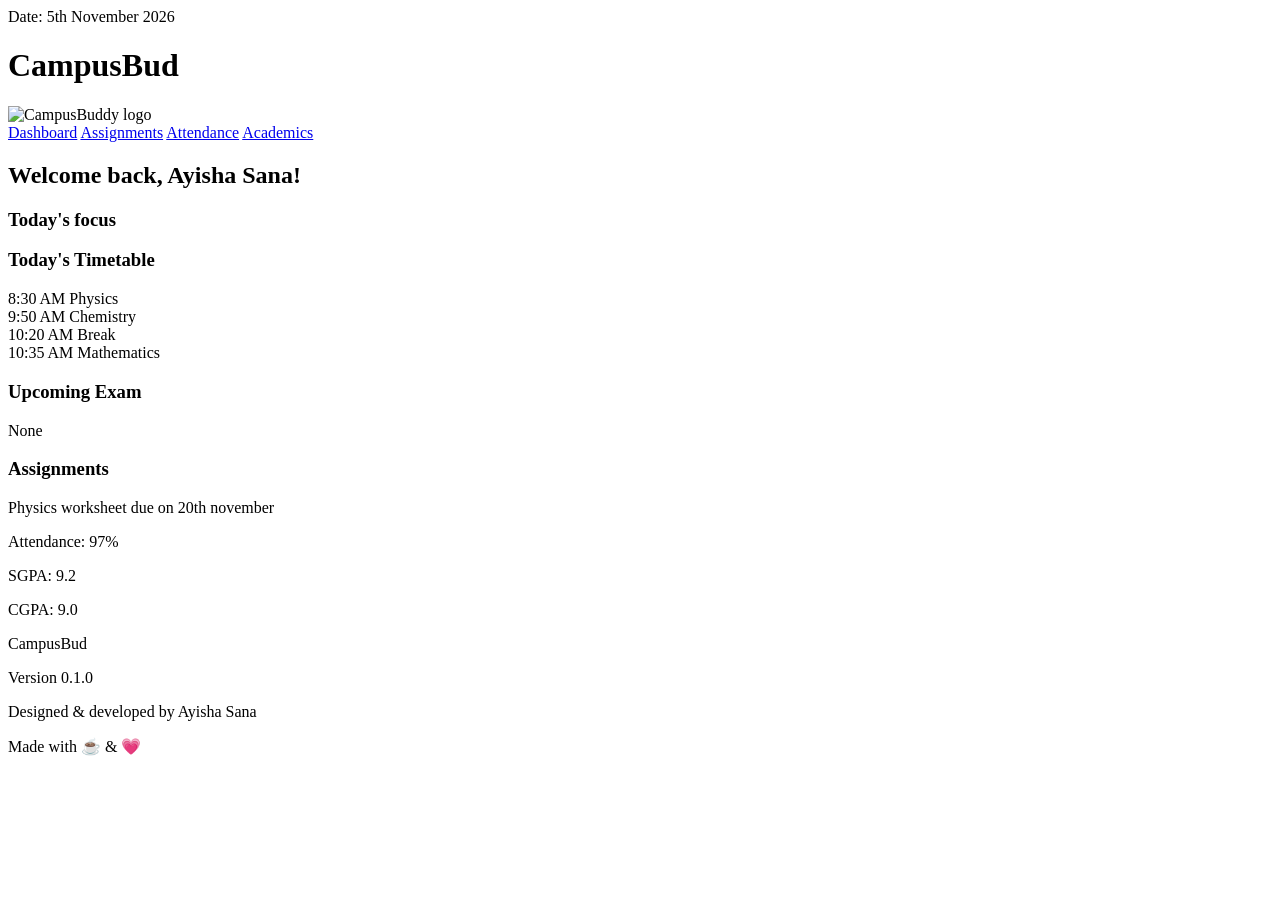
==== index.html @ 59e6929b "Add files via upload" ====
<html>
    <head>
        <title>CampusBud</title>
        <link rel="stylesheet" href="css/styles.css">
    </head>
    <body>
        <header>
            <p id="date" class="date">Date: 5th November 2026</p>            
            <h1 class="app-title">CampusBud</h1>
            <img class="logo"src="assets/logo.png" alt="CampusBuddy logo">            
        </header>
        <nav class='navbar'>
            <a class='nav-link' href="#">Dashboard</a>
            <a href="assignments.html">Assignments</a>
            <a href="attendance.html">Attendance</a>
            <a href="academics.html">Academics</a>
        </nav>        
        <h2 class='greeting'>Welcome back, Ayisha Sana!</h2>
        <div class="cards">
            <section class="card focus">
                <h3>Today's focus</h3>
                <p></p>
            </section>
            <section class="card timetable">
                <h3>Today's Timetable</h3>

                <div class="timetable-item">
                    <span class="time">8:30 AM</span>
                    <span class="subject">Physics</span>
                </div>

                <div class="timetable-item">
                    <span class="time">9:50 AM</span>
                    <span class="subject">Chemistry</span>
                </div>

                <div class="timetable-item">
                    <span class="time">10:20 AM</span>
                    <span class="subject">Break</span>
                </div>

                <div class="timetable-item">
                    <span class="time">10:35 AM</span>
                    <span class="subject">Mathematics</span>
                </div>

            </section>
            <section class="card exam">
                <h3>Upcoming Exam</h3>
                <p>None</p>
            </section>
            <section class="card assignments">
                <h3>Assignments</h3>
                <p>Physics worksheet due on 20th november</p>
            </section>
            <section class="card stats">
                <p>Attendance: 97%</p>
                <p>SGPA: 9.2</p>
                <p>CGPA: 9.0</p>
            </section>
        </div>
        <footer>
            <p>CampusBud</p>
            <p>Version 0.1.0</p>
            <p>Designed & developed by Ayisha Sana</p>
            <p>Made with ☕ & 💗</p>
        </footer>
        <script src="js/script.js"></script>
    </body>
</html>
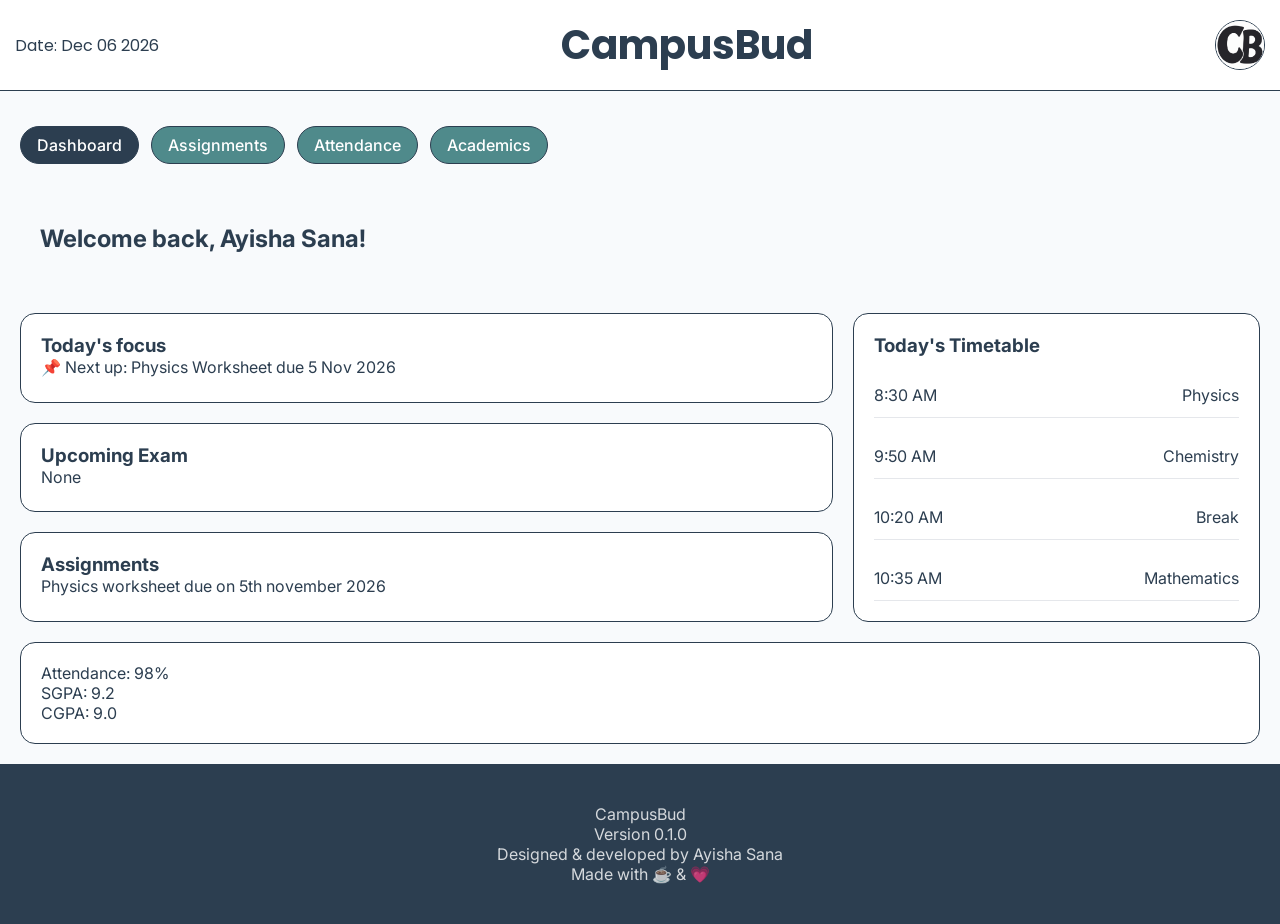
==== commit 41d793fb: "Update index.html" ====
--- a/index.html
+++ b/index.html
@@ -1,5 +1,7 @@
 <html>
     <head>
+        <meta charset="UTF-8">
+        <meta name="viewport" content="width=device-width, initial-scale=1.0">
         <title>CampusBud</title>
         <link rel="stylesheet" href="css/styles.css">
     </head>
@@ -67,4 +69,4 @@
         </footer>
         <script src="js/script.js"></script>
     </body>
-</html>+</html>
--- a/css/styles.css
+++ b/css/styles.css
@@ -0,0 +1,637 @@
+@import url('https://fonts.googleapis.com/css2?family=Inter:wght@400;500;600&family=Poppins:wght@500;600;700&display=swap');
+:root {
+    --bg: #F8FAFC;
+    --surface: #FFFFFF;
+
+    --primary: #4F8A8B;
+    --primary-hover: #3F7475;
+
+    --accent: #F4B942;
+
+    --success: #6FCF97;
+    --danger: #EB5757;
+    --info: #56CCF2;
+
+    --text: #2C3E50;
+    --text-light: #7B8794;
+
+    --border: #E5E7EB;
+
+    --radius: 16px;
+
+    --shadow: 0 4px 12px rgba(0,0,0,0.08);
+}
+
+* {
+    margin: 0;
+    padding: 0;
+    box-sizing: border-box;
+}
+
+body{
+    font-family: "Inter", sans-serif;
+    background-color: var(--bg);
+    color: var(--text);
+}
+
+header{
+    display: flex;
+    justify-content: space-between;
+    align-items: center;
+    padding: 15px;
+    border-bottom: 1px solid var(--text);
+    background-color: var(--surface);
+    margin-bottom: 15px;
+    font-family: 'Poppins';
+}
+
+
+.app-title{
+    font-size: 2.5rem;
+}
+
+.logo{
+    width: 50px;
+    border: 1px solid var(--text);
+    border-radius: 50%;
+}
+
+.cards {
+    display: grid;
+
+    grid-template-columns: 2fr 1fr;
+
+    gap: 20px;
+
+    padding: 20px;
+}
+
+.focus {
+    grid-column: 1;
+    grid-row: 1;
+}
+
+.exam {
+    grid-column: 1;
+    grid-row: 2;
+}
+
+.assignments {
+    grid-column: 1;
+    grid-row: 3;
+}
+
+.timetable {
+    grid-column: 2;
+    grid-row: 1 / 4;
+}
+
+.stats {
+    grid-column: 1 / 3;
+}
+
+.card {
+    background-color: white;
+    border-radius: 15px;
+    padding: 20px;
+    border: 1px solid var(--text);
+}
+
+.greeting{
+    padding: 20px;
+    margin: 20px;
+}
+
+.navbar{
+    display:flex;
+    gap:12px;
+    padding:20px;
+}
+
+a {
+    display: inline-flex;
+    align-items: center;
+    justify-content: center;
+
+    padding: 8px 16px;
+
+    background-color: var(--primary);
+    color: var(--surface);
+
+    text-decoration: none;
+
+    border: 1px solid var(--text);
+    border-radius: 999px;
+
+    font-weight: 500;
+
+    transition: background-color 0.2s ease;
+}
+
+a:hover {
+    background-color: var(--primary-hover);
+}
+
+.nav-link{
+    background-color: var(--text);
+}
+
+.nav-link:hover{
+    background-color: var(--text);
+}
+
+.timetable {
+    display: flex;
+    flex-direction: column;
+    gap: 16px;
+}
+
+.timetable-item {
+    display: flex;
+    justify-content: space-between;
+    align-items: center;
+
+    padding: 12px 0;
+
+    border-bottom: 1px solid var(--border);
+}
+
+footer{
+    text-align: center;
+    color: rgba(255,255,255,0.8);
+    background-color: #2C3E50;
+    padding:40px 20px;
+}
+
+/* Assignments */
+
+
+.add-asgm form {
+    display: flex;
+    flex-direction: column;
+    gap: 16px;
+}
+
+.add-asgm input,
+.add-asgm select {
+    width: 100%;
+    padding: 12px 16px;
+
+    border: 1px solid var(--border);
+    border-radius: var(--radius);
+
+    font-family: inherit;
+    font-size: 1rem;
+
+    background-color: var(--surface);
+
+    outline: none;
+
+    transition:
+        border-color .2s ease,
+        box-shadow .2s ease;
+}
+
+.add-asgm input:focus,
+.add-asgm select:focus {
+    border-color: var(--primary);
+    box-shadow: 0 0 0 3px rgba(79,138,139,.2);
+}
+
+
+.add-asgm label {
+    font-weight: 600;
+    color: var(--text);
+}
+
+
+.add-asgm input::placeholder {
+    color: var(--text-light);
+}
+
+button {
+    padding: 12px;
+
+    background: var(--primary);
+    color: white;
+
+    border: none;
+    border-radius: var(--radius);
+
+    font-size: 1rem;
+    font-weight: 600;
+
+    cursor: pointer;
+
+    transition: background-color 0.2s ease;
+}
+
+button:hover {
+    background: var(--primary-hover);
+}
+
+.asgm-main{
+    display: grid;
+
+    grid-template-columns: 2fr 1fr;
+
+    gap: 20px;
+
+    padding: 20px;
+}
+.top-asgm,
+.add-asgm,
+.asgm,
+.completed-list {
+    display: flex;
+    flex-direction: column;
+    gap: 16px;
+}
+
+.top-asgm{
+    grid-column: 1;
+    grid-row: 1;
+}
+
+.add-asgm{
+    grid-column: 2;
+    grid-row: 1 / 3;
+}
+
+.asgm{
+    grid-column: 1;
+    grid-row: 2;
+}
+
+.completed-list{
+    grid-column: 1 / 3;
+    grid-row: 3;
+}
+
+.completed{
+    text-decoration:line-through;
+    color: var(--text-light);
+}
+
+/*Attendance*/
+
+.attendance-main{
+    display: grid;
+
+    grid-template-columns: 2fr 1fr;
+
+    gap: 20px;
+
+    padding: 20px;
+}
+
+.overall-attendance, .subject-attendance,
+.record-attendance, .attendance-stats{
+    display: flex;
+    flex-direction: column;
+    gap: 16px;
+}
+
+.overall-attendance{
+    grid-column: 1;
+    grid-row: 1;
+}
+
+.record-attendance{
+    grid-column: 2;
+    grid-row: 1 / 3;
+}
+
+.subject-attendance{
+    grid-column: 1;
+    grid-row: 2;
+}
+
+.attendance-stats{
+    grid-column: 1 / 3;
+    grid-row: 3;
+}
+
+.subject-attendance {
+    display: flex;
+    flex-direction: column;
+    gap: 20px;
+}
+
+.subject {
+    display: flex;
+    flex-direction: column;
+    gap: 8px;
+}
+
+.subject-header {
+    display: flex;
+    justify-content: space-between;
+    align-items: center;
+
+    font-weight: 600;
+}
+
+.progress {
+    width: 100%;
+    height: 10px;
+
+    background-color: var(--border);
+    border-radius: 999px;
+
+    overflow: hidden;
+}
+
+.progress-fill {
+    height: 100%;
+
+    background-color: var(--success);
+
+    border-radius: inherit;
+}
+
+.record-attendance form{
+    display: flex;
+    flex-direction: column;
+}
+
+.subtitle {
+    color: var(--text-light);
+    font-size: 0.9rem;
+}
+
+.attendance-form {
+    display: flex;
+    flex-direction: column;
+    gap: 16px;
+}
+
+.attendance-item {
+    display: flex;
+    align-items: center;
+    gap: 12px;
+
+    padding: 12px 16px;
+
+    border: 1px solid var(--border);
+    border-radius: var(--radius);
+
+    background-color: var(--surface);
+
+    cursor: pointer;
+}
+
+.attendance-item:hover {
+    background-color: var(--bg);
+}
+
+.attendance-item input[type="checkbox"] {
+    width: 18px;
+    height: 18px;
+}
+
+/*Academics*/
+
+.academics-main{
+    display:grid;
+    grid-template-columns:2fr 1fr;
+    gap:20px;
+    padding:20px;
+}
+
+/* Layout */
+
+.sgpa{
+    grid-column:1;
+    grid-row:1;
+}
+
+.cgpa{
+    grid-column:2;
+    grid-row:1;
+}
+
+.upcoming-exams{
+    grid-column:1;
+    grid-row:2;
+}
+
+.add-exam{
+    grid-column:2;
+    grid-row:2 / 4;
+}
+
+.exam-results{
+    grid-column:1;
+    grid-row:3;
+}
+
+.subject-grades{
+    grid-column:1 / 3;
+    grid-row:4;
+}
+
+/* Shared Layout */
+
+.sgpa,
+.cgpa,
+.upcoming-exams,
+.add-exam,
+.exam-results,
+.subject-grades{
+    display:flex;
+    flex-direction:column;
+    gap:16px;
+}
+
+/* SGPA & CGPA */
+
+.sgpa span,
+.cgpa span{
+    font-size:4rem;
+    font-weight:700;
+    color:var(--primary);
+    text-align:center;
+}
+
+/* Add Exam */
+
+.add-exam form{
+    display:flex;
+    flex-direction:column;
+    gap:16px;
+}
+
+.add-exam label{
+    font-weight:600;
+}
+
+.add-exam input,
+.add-exam select{
+    width:100%;
+    padding:12px 16px;
+
+    border:1px solid var(--border);
+    border-radius:var(--radius);
+
+    font:inherit;
+
+    background:var(--surface);
+
+    outline:none;
+
+    transition:.2s;
+}
+
+.add-exam input:focus,
+.add-exam select:focus{
+    border-color:var(--primary);
+
+    box-shadow:0 0 0 3px rgba(79,138,139,.2);
+}
+
+.add-exam button{
+    padding:12px;
+
+    border:none;
+    border-radius:var(--radius);
+
+    background:var(--primary);
+    color:white;
+
+    font:inherit;
+    font-weight:600;
+
+    cursor:pointer;
+
+    transition:background .2s;
+}
+
+.add-exam button:hover{
+    background:var(--primary-hover);
+}
+
+/* Upcoming Exams */
+
+.upcoming-exams .card{
+    display:flex;
+    justify-content:space-between;
+    align-items:center;
+}
+
+/* Exam Results */
+
+.exam-results .card{
+    display:flex;
+    justify-content:space-between;
+    align-items:center;
+}
+
+.exam-results button{
+    padding:8px 14px;
+
+    border:none;
+    border-radius:999px;
+
+    background:var(--primary);
+    color:white;
+
+    cursor:pointer;
+
+    transition:background .2s;
+}
+
+.exam-results button:hover{
+    background:var(--primary-hover);
+}
+
+/* Subject Grades */
+
+.subject-grade{
+    display:flex;
+    justify-content:space-between;
+    align-items:center;
+
+    padding:12px 0;
+
+    border-bottom:1px solid var(--border);
+}
+
+.subject-grade:last-child{
+    border-bottom:none;
+}
+
+.grade-subject{
+    font-weight:500;
+}
+
+.grade-letter{
+    font-weight:700;
+    font-size:1.2rem;
+    color:var(--primary);
+}
+/* Mobile view*/
+@media (max-width: 768px) {
+    .cards{
+        display: flex;
+        flex-direction: column;
+    }
+
+    header{
+    display:flex;
+    flex-direction: column;
+    justify-content:space-between;
+    align-items:center;
+    }
+
+    .date{
+        align-self:flex-start;
+        order:1;
+    }
+
+    .app-title{
+        order:3;
+    }
+
+    .logo{
+        order:2;
+    }
+    
+    .navbar{
+
+        display:grid;
+
+        grid-template-columns:1fr 1fr;
+
+        gap:12px;
+    }
+
+    .navbar a {
+    width: 100%;
+    text-align: center;
+    }
+
+    /*Assignments*/
+
+    .asgm-main{
+        display: flex;
+        flex-direction: column;
+        gap: 16px;
+    }
+
+    /*Attendance*/
+    
+    .attendance-main{
+        display: flex;
+        flex-direction: column;
+        gap: 16px;
+    }
+
+    /*Academics*/
+
+    .academics-main{
+        display:flex;
+        flex-direction:column;
+        gap:16px;
+    }
+}
